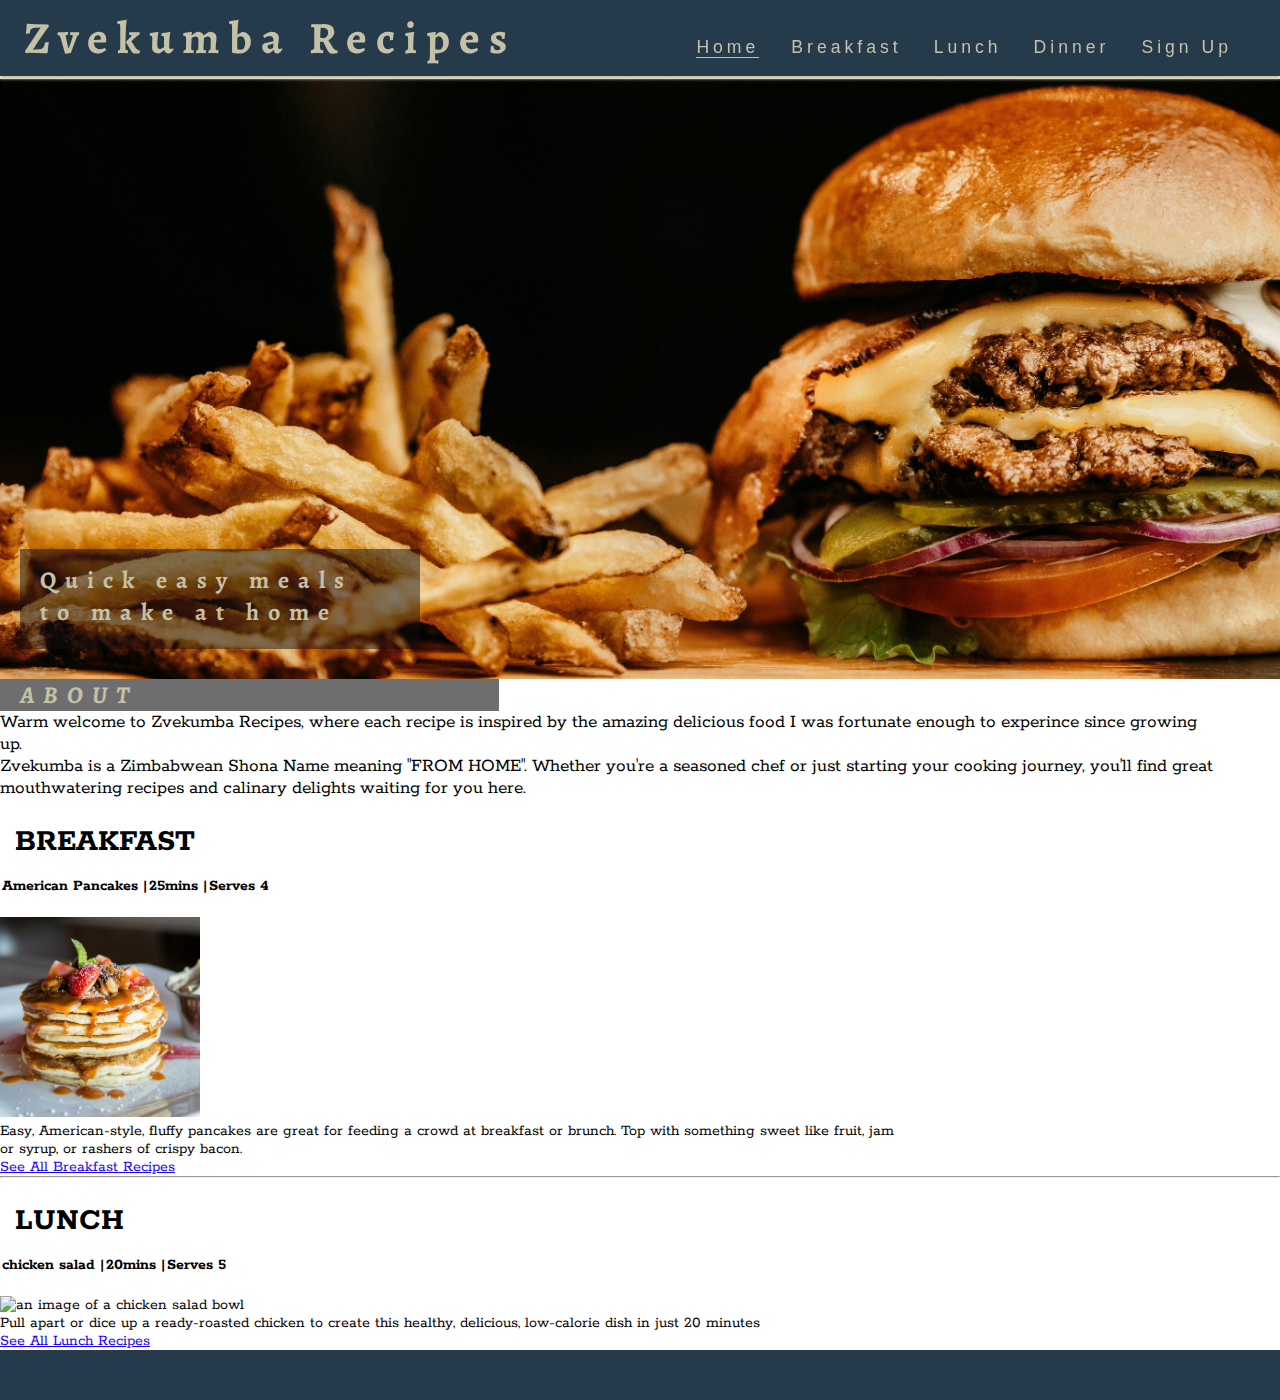
==== index.html @ 650af2f3 "change contact to signup" ====
<!DOCTYPE html>
<html lang="en">

<head>
    <meta charset="UTF-8">
    <meta name="viewport" content="width=device-width, initial-scale=1.0">
    <!--Title-->
    <title>Zvekumba Recipes</title>
    <!--favicon link-->
    <link rel="icon" type="image/png" sizes="16x16" href="assets/images/favicon.ico">
    <!--StyleSheet Link-->
    <link rel="stylesheet" href="assets/css/style.css">
    <!--Font awesome Link-->
    <link rel="stylesheet" href="https://cdnjs.cloudflare.com/ajax/libs/font-awesome/6.4.0/css/all/min.css"
        integrity="sha512-iecdLmaskI7CVkqkXNQ/ZH/XLIvWZOJyj7Yy7tcenmpD1ypASozpmT/E0iPtmFIB46ZmdtAc9eNBvH0H/ZpiBw=="
        crossorigin="anonymous" referrerpolicy="no-referrer" />

</head>

<body>
    <header>
        <a href="index.html">
            <h1 id="logo">Zvekumba Recipes</h1>
        </a>
        <!--nav Bars-->
        <input type="checkbox" id="nav-toggle" name="nav-toggle">
        <label for="nav-toggle" class="nav-toggle"><i class="fa-solid fa-bars"></i></label>

        <nav>
            <ul id="navbar">
                <li><a href="index.html" class="active">Home</a></li>
                <li><a href="breakfast.html">Breakfast</a></li>
                <li><a href="lunch.html">Lunch</a></li>
                <li><a href="dinner.html">Dinner</a></li>
                <li><a href="signup.html">Sign Up</a></li>


            </ul>
        </nav>
    </header>
    <main>
        <section id="hero">
            <div id="hero-text">
                <h2>Quick easy meals</h2>
                <h2>to make at home</h2>
            </div>
        </section>
        <section id="about">
            <h2>ABOUT</h2>
            <p>Warm welcome to Zvekumba Recipes, where each recipe is inspired by the amazing delicious food I was
                fortunate enough to experince since growing up.</p>
            <p>Zvekumba is a Zimbabwean Shona Name meaning "FROM HOME". Whether you're a seasoned chef or just starting
                your cooking journey, you'll find great mouthwatering recipes and calinary delights waiting for you
                here.</p>
        </section>
        <section class="breakfast">
            <h3>Breakfast</h3>
            <table class="pancakes">
                <th>American Pancakes |</th>
                <th>25mins |</th>
                <th>Serves 4</th>
            </table>
            <img src="assets/images/pexels-ash-122861-376464.jpg" alt="American pancakes" id="breakfast-img">
            <p>Easy, American-style, fluffy pancakes are great for feeding a crowd at breakfast or brunch. Top
                with something sweet like fruit, jam or syrup, or rashers of crispy bacon.</p>
            <a href="breakfast.html">See All Breakfast Recipes</a>
        </section>
        <hr>
        <section class="breakfast">
            <h3>Lunch</h3>
            <table class="pancakes">
                <th>chicken salad |</th>
                <th>20mins |</th>
                <th>Serves 5</th>
            </table>
            <img src="assets/images/pexels-roman-odintsov-5836997.jpg" alt="an image of a chicken salad bowl" id="lunch-img">
            <p>Pull apart or dice up a ready-roasted chicken to create this healthy, delicious, low-calorie dish in just 20 minutes</p>
            <a href="lunch.html">See All Lunch Recipes</a>
        </section>

    </main>
    <footer>
        <!--Font Awesome for social media links-->
        <ul id="social-media">
            <li>
                <a href="https://youtube.com/" target="_blank" rel="noopener"
                    aria-label="Go to our Youtube page (opens in a new tab)">
                    <i class="fa-brands fa-square-youtube"></i></a>
            </li>
            <li>
                <a href="https://www.facebook.com/" target="_blank" rel="noopener"
                    aria-label="Go to our Facebook page (opens in a new tab)">
                    <i class="fa-brands fa-square-facebook"></i></a>
            </li>
            <li>
                <a href="https://instagram.com/" target="_blank" rel="noopener"
                    aria-label="Go to our Instagram page (opens in a new tab)">
                    <i class="fa-brands fa-square-instagram"></i></a>
            </li>
            <li>
                <a href="https://twitter.com/" target="_blank" rel="noopener"
                    aria-label="Go to our Twitter page (opens in a new tab)">
                    <i class="fa-brands fa-square-x-twitter"></i></a>
            </li>
        </ul>
    </footer>

    <!-- kit for Font Awesome -->
    <script src="https://kit.fontawesome.com/3b20d96fa9.js" crossorigin="anonymous"></script>

</body>

</html>
---- assets/css/style.css ----
/*Font Styles*/

@import url('https://fonts.googleapis.com/css2?family=Alegreya:ital,wght@0,400..900;1,400..900&family=Rokkitt:ital,wght@0,100..900;1,100..900&display=swap');

/*Asterisk Wildcard Selector*/
* {
    padding: 0;
    margin: 0;
    box-sizing: border-box;
}

/* General body styles */

body {
    min-height: 100vh;
    display: flex;
    flex-direction: column;
    color: #000;
    font-family: 'Rokkitt', sans-serif;
}

h1,
h2 {
    font-family: 'Alegreya', sans-serif;
    color: #c5c1a7;
    letter-spacing: 9px;
}

ul {
    font-family: 'Overpass', sans-serif;
}

/*Header*/
header {
    background-color: #253a4a;
    padding: 0 1rem;
    position: fixed;
    z-index: 99;
    width: 100%;
    box-shadow: 0 3px 3px #c5c1a7;
    display: flex;
    justify-content: space-between;
    align-items: baseline;
    color: #c5c1a7;
}

header a {
    text-decoration: none;
    color: inherit;
}

#navbar {
    font-size: 110%;
    letter-spacing: 4px;
    list-style-type: none;
}

#navbar>li {
    margin-bottom: 1em;
}

.active {
    border-bottom: 1px solid #c5c1a7;
}

/* Dropdown toggle for the NavBar */
nav {
    position: absolute;
    background-color: #253a4a;
    width: 100%;
    left: 0;
    padding: 0 1rem;
    box-shadow: 0 2px 2px #c5c1a7;
    display: none;
    top: 100%;
}

/* Nav toggle */
#nav-toggle:checked~nav {
    display: block;
}

#nav-toggle {
    display: none;
}

.nav-toggle {
    font-size: 2rem;
}


/*Main*/
main {

    /* The main element will take any remaining space and push down the footer */
    flex: 1 0 auto;
    /*push the main content down*/
    margin-top: 40px;
}

/* Hero section */
#hero {
    height: 600px;
    width: 100%;
    background: url("../images/pexels-jonathanborba-2983101.jpg") no-repeat right center/cover;
    position: relative;
}

#hero-text {
    /* the last rgba value is to set the transparency */
    background-color: rgba(15, 13, 15, 0.5);
    font-size: 100%;
    bottom: 30px;
    width: 80%;
    min-height: 100px;
    padding-top: 15px;
    padding-left: 20px;
    position: absolute;
}

#hero-text>h2 {
    color: #c5c1a7;
}

/*About styles */
#about>h2 {
    background-color: rgba(15, 13, 15, 0.6);
    font-style: italic;
    padding-left: 20px;
    width: 39%;
}

#about>p {
    width: 75%;
    font-size: larger;
}

/*Breakfast styles*/
#breakfast-img {
    height: 200px;
    width: 200px;
    object-fit: cover;
    margin-top: 20px;
}

.breakfast>h3 {
    padding: 15px;
    font-size: 200%;
    text-transform: uppercase;
    margin-top: 10px;
}

.breakfast>a {
    padding-top: 10px;
    color: #1C00FF;
}

.breakfast>p {
    width: 70%;
}

/*lunch Styles*/
#lunch-img {
    height: 200px;
    width: 200px;
    object-fit: cover;
    margin-top: 20px;
}

/*Lunch Menu Recipes starts here*/

.menu-one img {
    height: 100px;
    width: 100px;
    margin-top: 40px;
}

/*Footer*/
#social-media {
    text-align: center;
    padding: 11px 0;
    display: flex;
    justify-content: space-evenly;
    list-style-type: none;
    background-color: #253a4a;
}

#social-media i {
    font-size: 150%;
    padding: 6%;
    color: #c5c1a7;

}

/* Media query: tablets and larger (768px and up) */
@media screen and (min-width: 768px) {

    /* Header */
    nav {
        display: block;
        position: relative;
        box-shadow: none;
        width: fit-content;
        padding-right: 2rem;
    }

    #navbar {
        display: flex;
    }

    #navbar>li {
        padding-left: 2rem;
    }

    .nav-toggle {
        /*to hide the toogle label*/
        display: none;
    }

    #logo {
        font-size: 280%;
        line-height: 75px;
        margin: 0 0.5rem;
    }

    /* Main content */
    main {
        /* Push main content down to accommodate larger header */
        margin-top: 79px;
    }

    /* Hero*/
    #hero-text {
        width: 400px;
        left: 20px;
    }

    /*About Styles*/
    #about>p {
        width: 95%;
        font-size: larger;
    }

    /*Breakfast Styles*/



    #breakfast>p {
        width: 80%;
        font-size: larger;
    }

    /*Lunch recipes General Styles Here(classes with same name)*/
    .ingredients {
        list-style-type: none;
        justify-content: ;
    }

    /*Lunch Menu Recipes starts here*/
    .menu-one img {
        height: 250px;
        width: 250px;
        object-fit: cover;
    }

    .menu-one h3{
        font-size: larger;
        padding-top: 30px;
        width: 25%;
    }

    
}

/*Media Query for large devices (laptops and desktops, 992px and up) */
@media screen and (min-width: 992px) {
    #navbar a:hover {
        border-bottom: 1px solid #c5c1a7;
    }

    /*Lunch recipes Starts Here*/
    .menu-one {
        display: flex;
    }
}
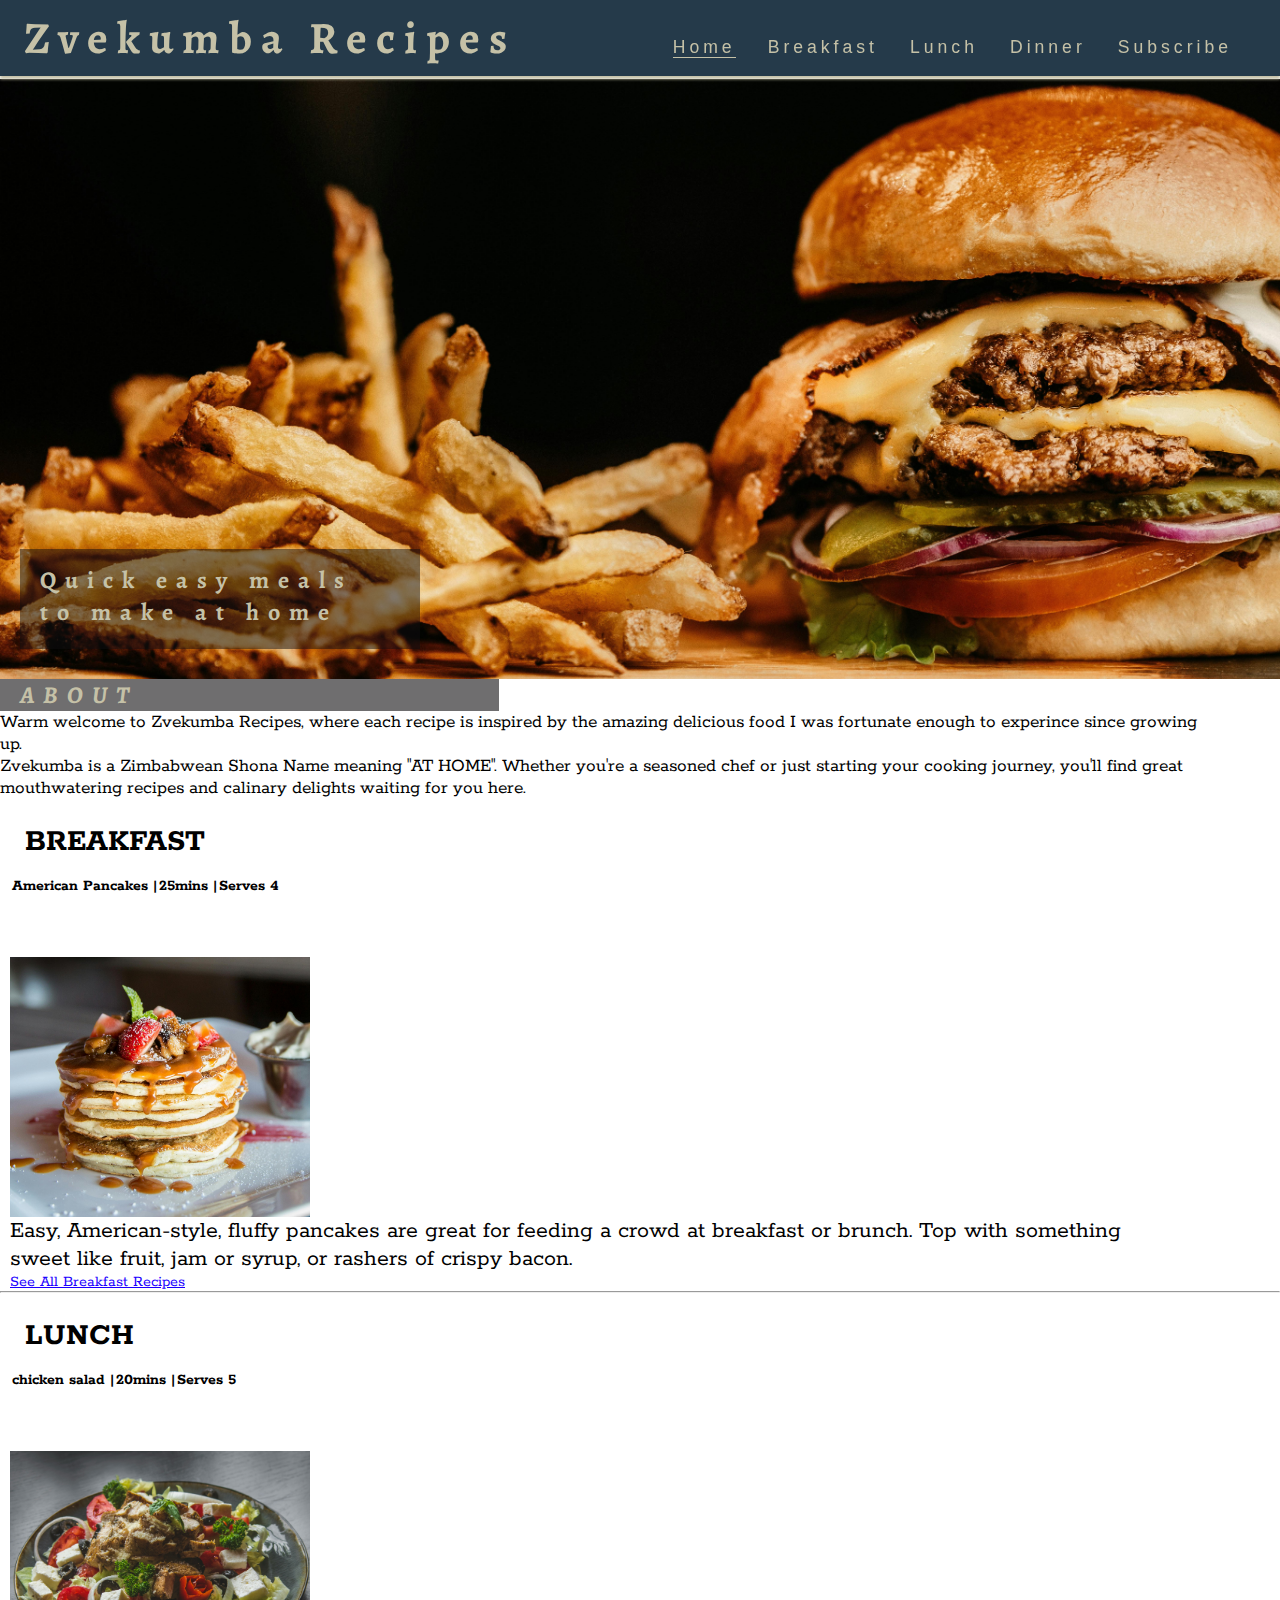
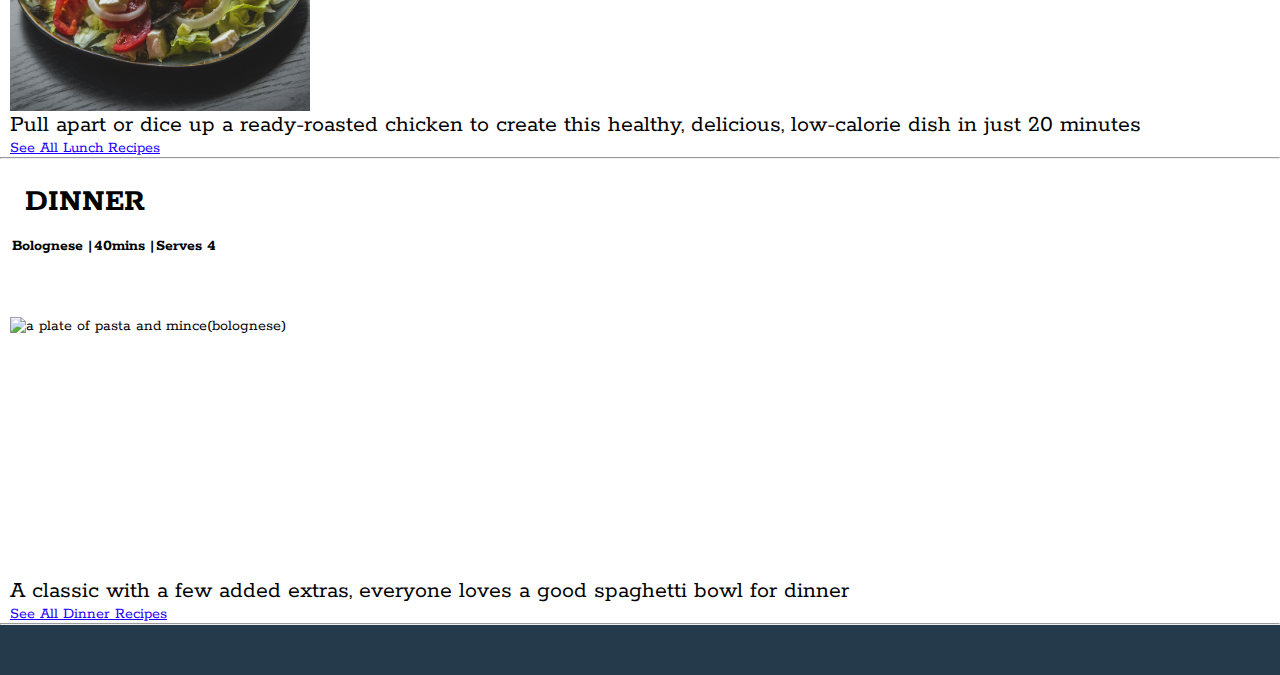
==== commit 145c6b87: "change the lunch chicken salad image" ====
--- a/index.html
+++ b/index.html
@@ -32,7 +32,7 @@
                 <li><a href="breakfast.html">Breakfast</a></li>
                 <li><a href="lunch.html">Lunch</a></li>
                 <li><a href="dinner.html">Dinner</a></li>
-                <li><a href="signup.html">Sign Up</a></li>
+                <li><a href="subscribe.html">Subscribe</a></li>
 
 
             </ul>
@@ -49,34 +49,50 @@
             <h2>ABOUT</h2>
             <p>Warm welcome to Zvekumba Recipes, where each recipe is inspired by the amazing delicious food I was
                 fortunate enough to experince since growing up.</p>
-            <p>Zvekumba is a Zimbabwean Shona Name meaning "FROM HOME". Whether you're a seasoned chef or just starting
+            <p>Zvekumba is a Zimbabwean Shona Name meaning "AT HOME". Whether you're a seasoned chef or just starting
                 your cooking journey, you'll find great mouthwatering recipes and calinary delights waiting for you
                 here.</p>
         </section>
-        <section class="breakfast">
+        <section class="menu">
             <h3>Breakfast</h3>
             <table class="pancakes">
                 <th>American Pancakes |</th>
                 <th>25mins |</th>
                 <th>Serves 4</th>
             </table>
-            <img src="assets/images/pexels-ash-122861-376464.jpg" alt="American pancakes" id="breakfast-img">
+            <img src="assets/images/pexels-ash-122861-376464.jpg" alt="American pancakes" class="menu-img">
             <p>Easy, American-style, fluffy pancakes are great for feeding a crowd at breakfast or brunch. Top
                 with something sweet like fruit, jam or syrup, or rashers of crispy bacon.</p>
             <a href="breakfast.html">See All Breakfast Recipes</a>
         </section>
         <hr>
-        <section class="breakfast">
+        <section class="menu">
             <h3>Lunch</h3>
             <table class="pancakes">
                 <th>chicken salad |</th>
                 <th>20mins |</th>
                 <th>Serves 5</th>
             </table>
-            <img src="assets/images/pexels-roman-odintsov-5836997.jpg" alt="an image of a chicken salad bowl" id="lunch-img">
-            <p>Pull apart or dice up a ready-roasted chicken to create this healthy, delicious, low-calorie dish in just 20 minutes</p>
+            <img src="assets/images/amin-ramezani-PipzrGSil-c-unsplash.jpg" alt="an image of a chicken salad bowl"
+                class="menu-img">
+            <p>Pull apart or dice up a ready-roasted chicken to create this healthy, delicious, low-calorie dish in just
+                20 minutes</p>
             <a href="lunch.html">See All Lunch Recipes</a>
         </section>
+        <hr>
+        <section class="menu">
+            <h3>Dinner</h3>
+            <table class="pancakes">
+                <th>Bolognese |</th>
+                <th>40mins |</th>
+                <th>Serves 4</th>
+            </table>
+            <img src="assets/images/emanuel-ekstrom-_CO7YZ501g4-unsplash.jpg" alt="a plate of pasta and mince(bolognese)"
+                class="menu-img">
+            <p>A classic with a few added extras, everyone loves a good spaghetti bowl for dinner</p>
+            <a href="breakfast.html">See All Dinner Recipes</a>
+        </section>
+        <hr>
 
     </main>
     <footer>
--- a/assets/css/style.css
+++ b/assets/css/style.css
@@ -135,27 +135,31 @@
     font-size: larger;
 }
 
-/*Breakfast styles*/
-#breakfast-img {
+/*Breakfast styles in index*/
+.menu {
+    padding-left: 10px;
+}
+
+.menu-img {
     height: 200px;
     width: 200px;
     object-fit: cover;
     margin-top: 20px;
 }
 
-.breakfast>h3 {
+.menu>h3 {
     padding: 15px;
     font-size: 200%;
     text-transform: uppercase;
     margin-top: 10px;
 }
 
-.breakfast>a {
+.menu>a {
     padding-top: 10px;
     color: #1C00FF;
 }
 
-.breakfast>p {
+.menu>p {
     width: 70%;
 }
 
@@ -168,12 +172,66 @@
 }
 
 /*Lunch Menu Recipes starts here*/
-
-.menu-one img {
-    height: 100px;
-    width: 100px;
-    margin-top: 40px;
-}
+.container {
+    overflow: hidden;
+    /* Clear floats */
+}
+
+img {
+    display: block;
+    /* Make the image a block element */
+    max-width: 60%;
+    /* Ensure image doesn't exceed container width */
+    height: auto;
+    /* Maintain aspect ratio */
+    padding-top: 40px;
+}
+
+.lists {
+    overflow: hidden;
+    /* Clear floats */
+    background-color: #c5c1a7;
+}
+
+.lists h2 {
+    color: #253a4a;
+}
+
+.list {
+    float: left;
+    /* Float lists to the left */
+    width: 50%;
+    /* Equal width for both lists */
+    box-sizing: border-box;
+    /* Include padding and border in the width */
+    padding-right: 35px;
+    padding-left: 5px;
+}
+
+.list summary {
+    color: #1C00FF;
+}
+
+/*Subscribe page styles*/
+.cropped-heading {
+    position: absolute;
+    padding-top: 60px;
+}
+
+#signup {
+    padding-top: 100px;
+    padding-bottom: 10px;
+}
+
+#photos img {
+    width: 100%;
+    line-height: 1em;
+}
+
+#photos {
+    line-height: 0;
+}
+
 
 /*Footer*/
 #social-media {
@@ -192,6 +250,14 @@
 
 }
 
+/* Media query: large or landscape phones (576px and up) */
+@media screen and (min-width: 576px) {
+    #photos {
+        column-count: 2;
+        column-gap: 0;
+    }
+}
+
 /* Media query: tablets and larger (768px and up) */
 @media screen and (min-width: 768px) {
 
@@ -245,31 +311,29 @@
 
 
 
-    #breakfast>p {
-        width: 80%;
-        font-size: larger;
+    .menu>p {
+        width: 90%;
+        font-size: x-large;
     }
 
     /*Lunch recipes General Styles Here(classes with same name)*/
-    .ingredients {
-        list-style-type: none;
-        justify-content: ;
-    }
-
-    /*Lunch Menu Recipes starts here*/
-    .menu-one img {
-        height: 250px;
-        width: 250px;
-        object-fit: cover;
-    }
-
-    .menu-one h3{
-        font-size: larger;
-        padding-top: 30px;
-        width: 25%;
-    }
-
-    
+    img {
+        display: block;
+        /* Make the image a block element */
+        max-width: 30%;
+        /* Ensure image doesn't exceed container width */
+        height: auto;
+        /* Maintain aspect ratio */
+        padding-top: 40px;
+    }
+
+
+
+    /* Subscribe */
+    #photos {
+        column-count: 2;
+    }
+
 }
 
 /*Media Query for large devices (laptops and desktops, 992px and up) */
@@ -278,8 +342,49 @@
         border-bottom: 1px solid #c5c1a7;
     }
 
+    /*recipe styles for index*/
+    .menu-img {
+        height: 300px;
+        width: 300px;
+        object-fit: cover;
+        margin-top: 20px;
+    }
+
     /*Lunch recipes Starts Here*/
     .menu-one {
         display: flex;
     }
+
+    /* Subscribe */
+    #photos {
+        column-count: 2;
+    }
+
+    /*Lunch File styles*/
+    .container {
+        display: flex;
+        align-items: center;
+        /* Align items vertically */
+    }
+
+    .lists {
+        display: flex;
+    }
+
+    .list {
+        margin-right: 20px;
+        /* Adjust margin as needed */
+    }
+
+    img {
+        max-width: 25%;
+        /* Ensure image doesn't exceed container width */
+        height: auto;
+        /* Maintain aspect ratio */
+    }
+
+    .list li {
+        font-family: Rokkitt;
+        font-size: x-large;
+    }
 }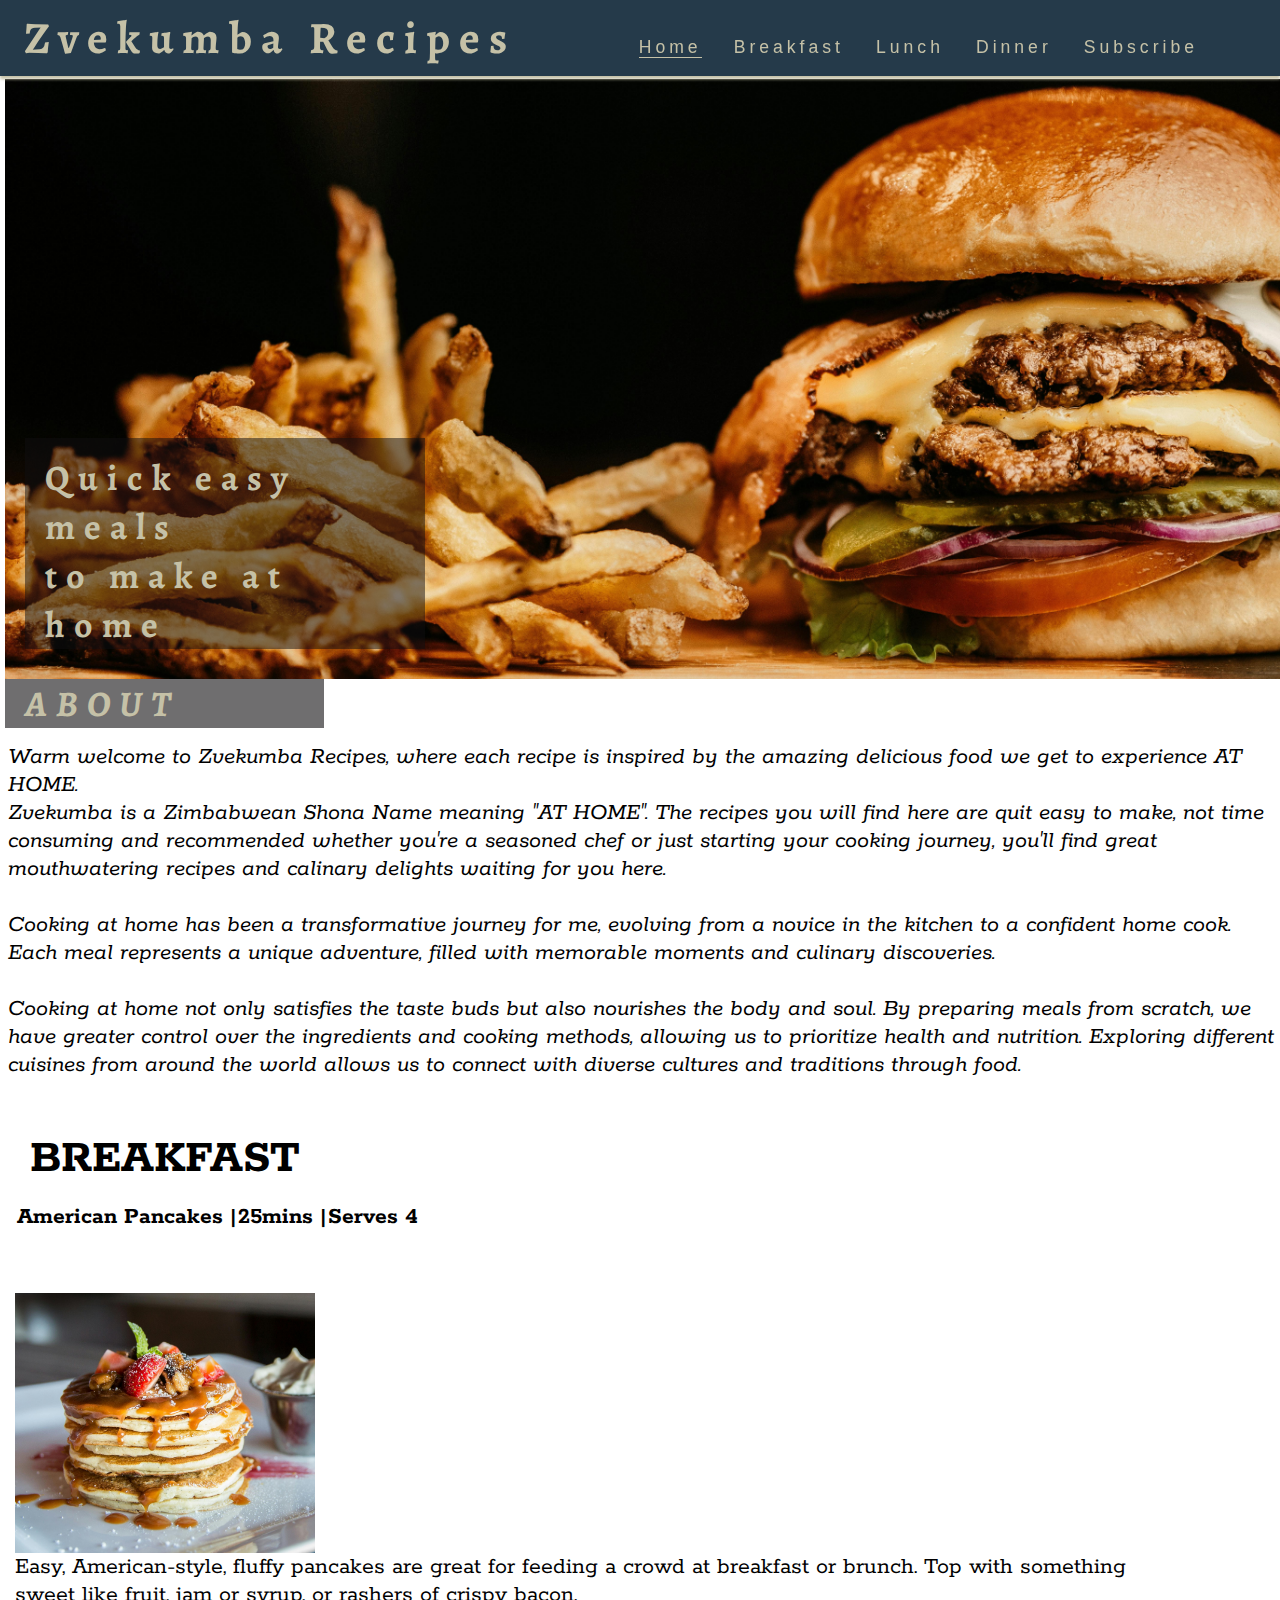
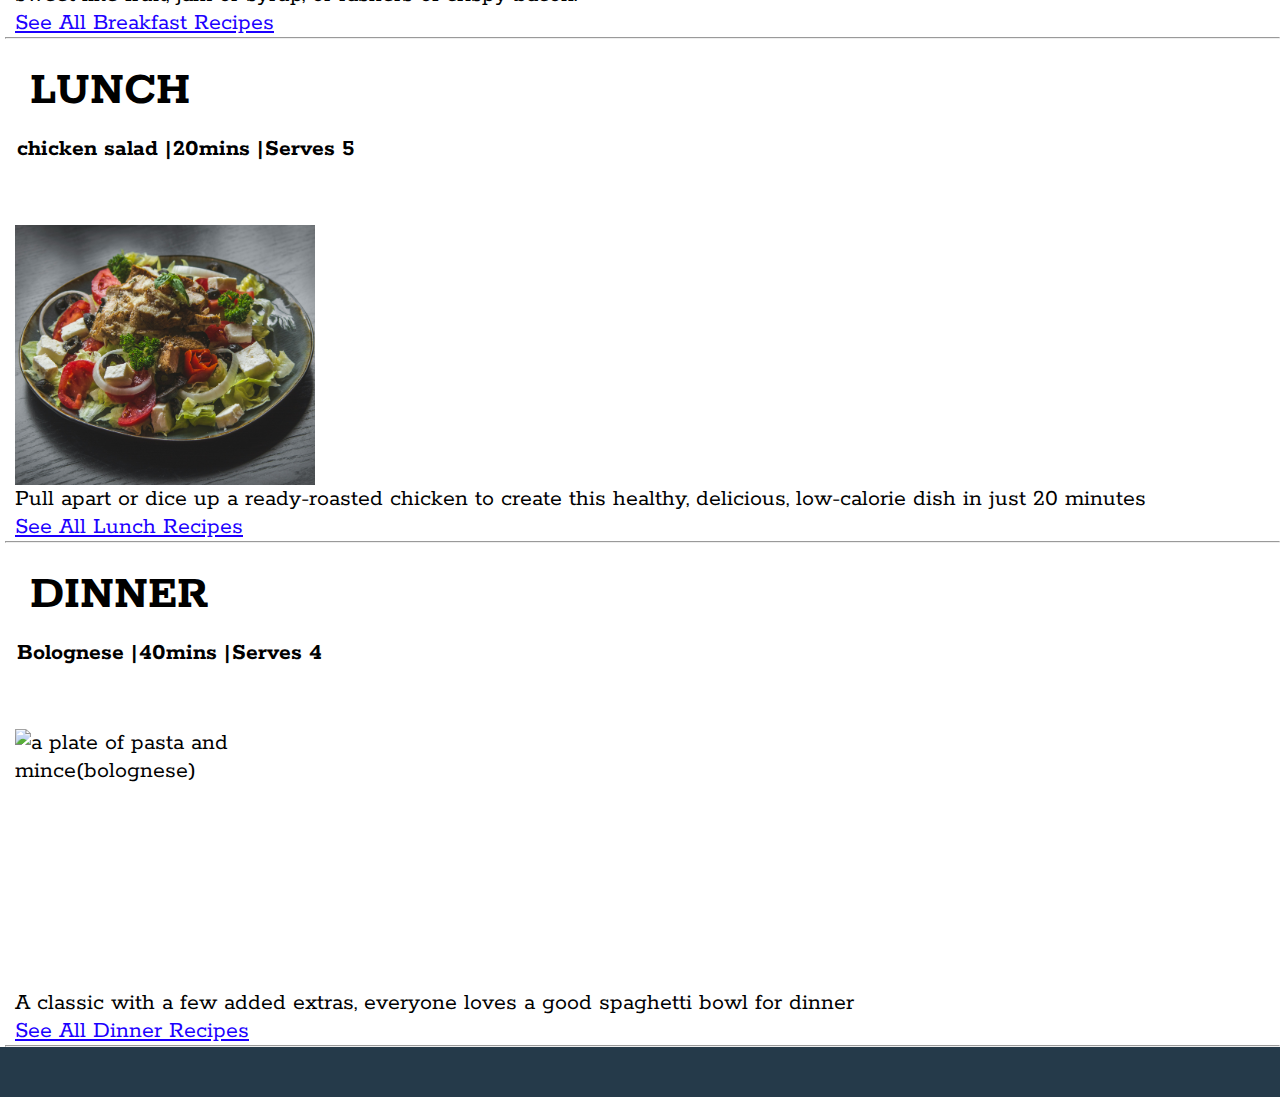
==== commit f072be4a: "add styles in media queries for about context, and change the content in about, add italic font for " ====
--- a/index.html
+++ b/index.html
@@ -47,11 +47,29 @@
         </section>
         <section id="about">
             <h2>ABOUT</h2>
-            <p>Warm welcome to Zvekumba Recipes, where each recipe is inspired by the amazing delicious food I was
-                fortunate enough to experince since growing up.</p>
-            <p>Zvekumba is a Zimbabwean Shona Name meaning "AT HOME". Whether you're a seasoned chef or just starting
-                your cooking journey, you'll find great mouthwatering recipes and calinary delights waiting for you
-                here.</p>
+            <div id="intro">
+                <p>Warm welcome to Zvekumba Recipes, where each recipe is inspired by the amazing delicious food we get
+                    to
+                    experience AT HOME.</p>
+                <p>Zvekumba is a Zimbabwean Shona Name meaning "AT HOME". The recipes you will find here are quit easy
+                    to
+                    make, not time consuming and recommended whether you're a seasoned chef or just starting
+                    your cooking journey, you'll find great mouthwatering recipes and calinary delights waiting for you
+                    here.</p>
+                <br>
+                <p>Cooking at home has been a transformative journey for me, evolving from a novice in the kitchen to a
+                    confident home cook. Each meal represents a unique adventure, filled with memorable moments and
+                    culinary
+                    discoveries.</p>
+                <br>
+                <p>Cooking at home not only satisfies the taste buds but also nourishes the body and soul. By preparing
+                    meals from scratch, we have greater control over the ingredients and cooking methods, allowing us to
+                    prioritize health and nutrition.
+                    Exploring different cuisines from around the world allows us to connect with diverse cultures and
+                    traditions through food. </p>
+                    <br>
+                    <h3></h3>
+            </div>
         </section>
         <section class="menu">
             <h3>Breakfast</h3>
@@ -87,8 +105,8 @@
                 <th>40mins |</th>
                 <th>Serves 4</th>
             </table>
-            <img src="assets/images/emanuel-ekstrom-_CO7YZ501g4-unsplash.jpg" alt="a plate of pasta and mince(bolognese)"
-                class="menu-img">
+            <img src="assets/images/emanuel-ekstrom-_CO7YZ501g4-unsplash.jpg"
+                alt="a plate of pasta and mince(bolognese)" class="menu-img">
             <p>A classic with a few added extras, everyone loves a good spaghetti bowl for dinner</p>
             <a href="breakfast.html">See All Dinner Recipes</a>
         </section>
--- a/assets/css/style.css
+++ b/assets/css/style.css
@@ -127,12 +127,19 @@
     background-color: rgba(15, 13, 15, 0.6);
     font-style: italic;
     padding-left: 20px;
-    width: 39%;
+    width: 60%;
 }
 
 #about>p {
     width: 75%;
     font-size: larger;
+}
+
+#intro {
+    font-style: italic;
+    padding-top: 15px;
+    padding-left: 3px;
+    padding-right: 3px;
 }
 
 /*Breakfast styles in index*/
@@ -171,10 +178,22 @@
     margin-top: 20px;
 }
 
-/*Lunch Menu Recipes starts here*/
+/*Styles For All Recipe pages breakfast, lunch, dinner*/
+ul {
+    list-style-type: none;
+}
+
+#recipes h1 {
+    padding-top: 15px;
+    color: #253a4a;
+    margin: 0 auto;
+    width: fit-content;
+}
+
 .container {
     overflow: hidden;
     /* Clear floats */
+
 }
 
 img {
@@ -191,10 +210,15 @@
     overflow: hidden;
     /* Clear floats */
     background-color: #c5c1a7;
-}
-
-.lists h2 {
+    display: flex;
+}
+
+.lists h3 {
     color: #253a4a;
+    margin-left: 0;
+    /* Reset margin */
+    margin-right: 10px;
+    text-decoration: underline;
 }
 
 .list {
@@ -218,6 +242,11 @@
     padding-top: 60px;
 }
 
+#subscribe-form {
+    padding-top: 10px;
+    padding-bottom: 10px;
+}
+
 #signup {
     padding-top: 100px;
     padding-bottom: 10px;
@@ -228,10 +257,10 @@
     line-height: 1em;
 }
 
-#photos {
-    line-height: 0;
-}
-
+/*Confirmation styles*/
+#subscribed {
+    padding-top: 60px;
+}
 
 /*Footer*/
 #social-media {
@@ -250,18 +279,25 @@
 
 }
 
+
+
 /* Media query: large or landscape phones (576px and up) */
 @media screen and (min-width: 576px) {
     #photos {
         column-count: 2;
         column-gap: 0;
     }
+
 }
 
 /* Media query: tablets and larger (768px and up) */
 @media screen and (min-width: 768px) {
 
     /* Header */
+    header {
+        padding-right: 50px;
+    }
+
     nav {
         display: block;
         position: relative;
@@ -305,6 +341,10 @@
     #about>p {
         width: 95%;
         font-size: larger;
+    }
+
+    #about>h2 {
+        width: 25%;
     }
 
     /*Breakfast Styles*/
@@ -327,13 +367,48 @@
         padding-top: 40px;
     }
 
-
-
-    /* Subscribe */
+    /*Recipes styles */
+    .lists {
+        font-size: x-large;
+    }
+
+    /*Subscribe styles*/
+    main {
+        padding-left: 5px;
+        font-size: x-large;
+    }
+
     #photos {
         column-count: 2;
     }
 
+    .cropped-heading {
+        position: absolute;
+        padding-top: 90px;
+    }
+
+    #subscribe-form {
+        padding-top: 50px;
+        padding-bottom: 50px;
+    }
+
+    #signup {
+        padding-top: 80px;
+        padding-bottom: 10px;
+    }
+
+    /* Adjust the margin-bottom of text-input class */
+    .text-input {
+        margin-bottom: 10px;
+        margin-top: 10px;
+        /* Add space below each input */
+    }
+
+    /* Adjust the margin-bottom of checkbox divs */
+    .checkbox div {
+        margin-bottom: 5px;
+        /* Add space below each checkbox */
+    }
 }
 
 /*Media Query for large devices (laptops and desktops, 992px and up) */
@@ -358,9 +433,21 @@
     /* Subscribe */
     #photos {
         column-count: 2;
+
     }
 
     /*Lunch File styles*/
+    #recipes h1 {
+        color: #253a4a;
+        font-weight: 300px;
+        margin: 0 auto;
+        width: fit-content;
+    }
+
+    .lists h3 {
+        text-decoration: underline;
+    }
+
     .container {
         display: flex;
         align-items: center;
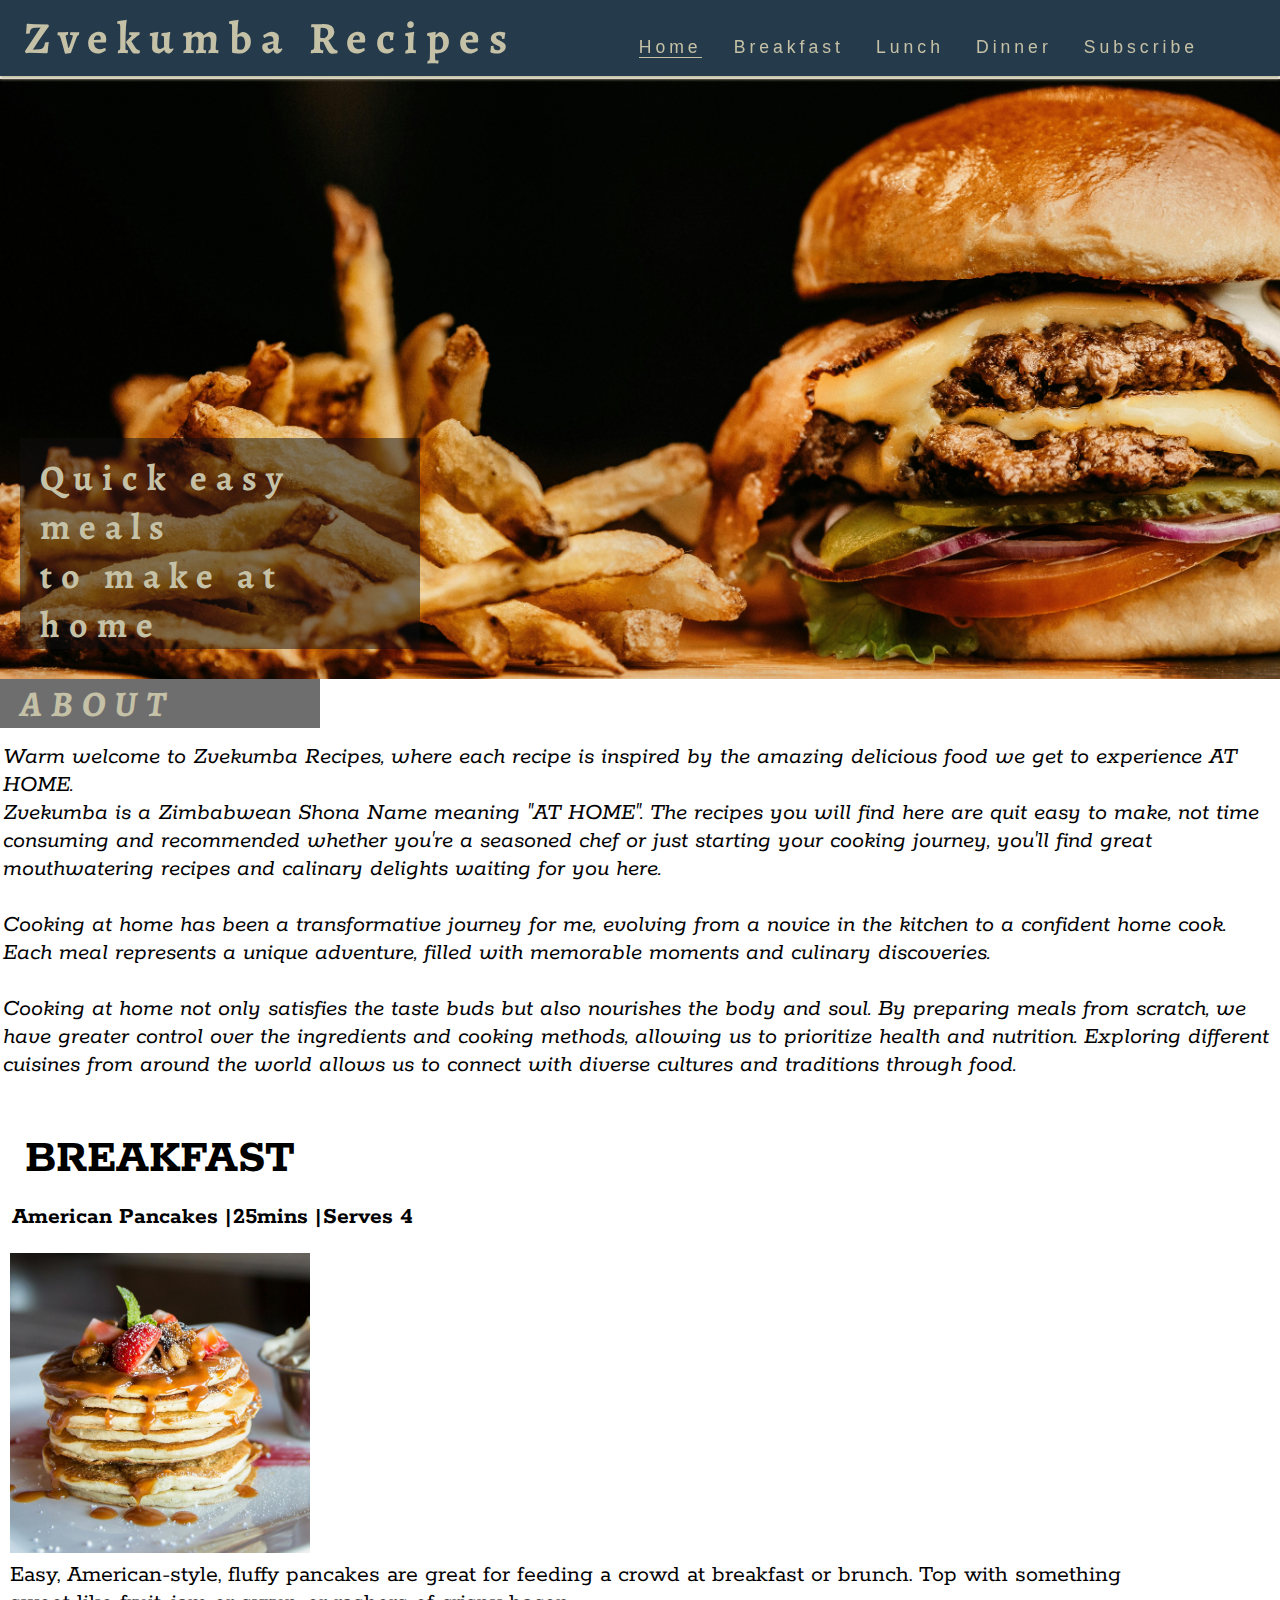
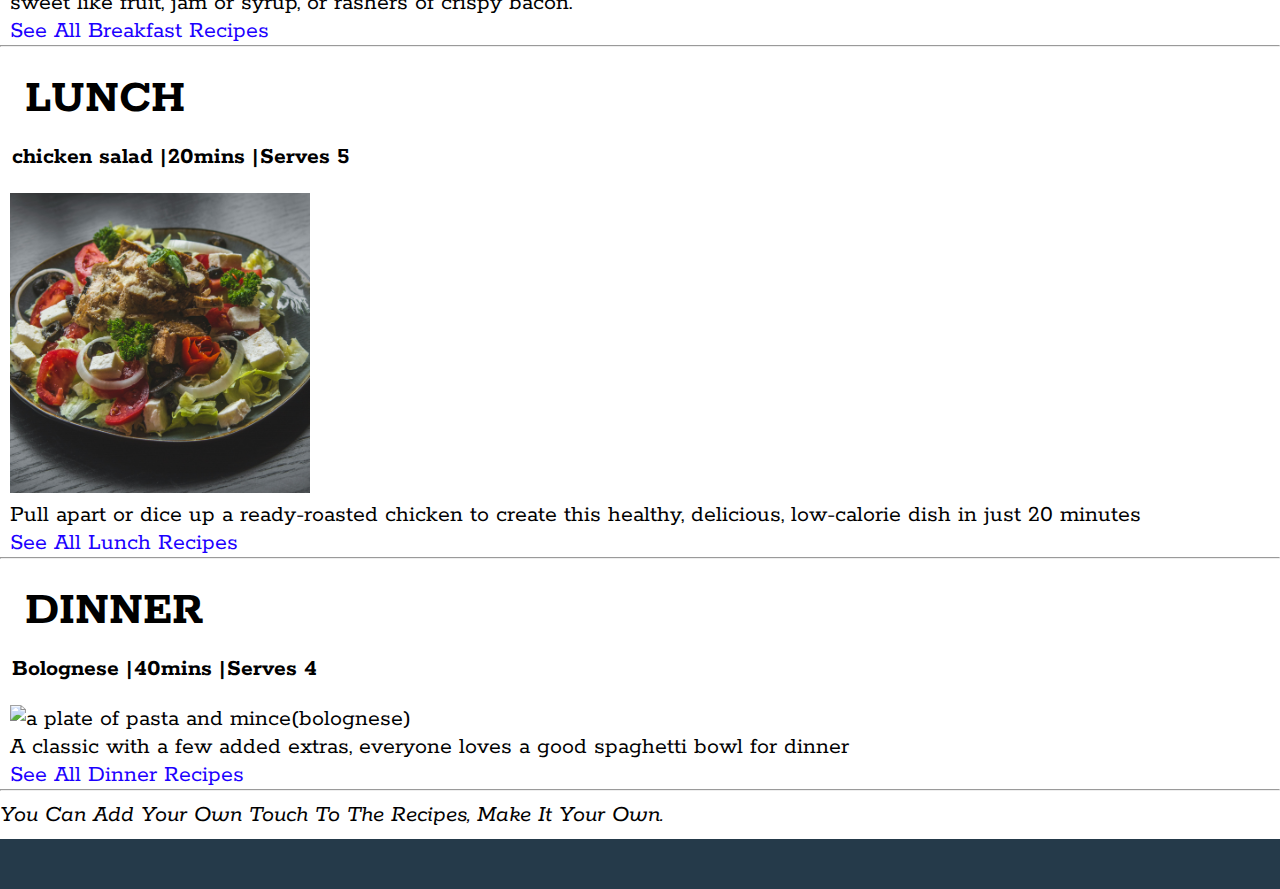
==== commit 7bc18bdb: "add closing div and font styles to the text" ====
--- a/index.html
+++ b/index.html
@@ -11,9 +11,9 @@
     <!--StyleSheet Link-->
     <link rel="stylesheet" href="assets/css/style.css">
     <!--Font awesome Link-->
-    <link rel="stylesheet" href="https://cdnjs.cloudflare.com/ajax/libs/font-awesome/6.4.0/css/all/min.css"
-        integrity="sha512-iecdLmaskI7CVkqkXNQ/ZH/XLIvWZOJyj7Yy7tcenmpD1ypASozpmT/E0iPtmFIB46ZmdtAc9eNBvH0H/ZpiBw=="
-        crossorigin="anonymous" referrerpolicy="no-referrer" />
+    <link rel="stylesheet" href="https://cdnjs.cloudflare.com/ajax/libs/font-awesome/6.4.0/css/all.min.css"
+        integrity="sha512-iecdLmaskl7CVkqkXNQ/ZH/XLlvWZOJyj7Yy7tcenmpD1ypASozpmT/E0iPtmFIB46ZmdtAc9eNBvH0H/ZpiBw=="
+        crossorigin="anonymous" referrerpolicy="no-referrer">
 
 </head>
 
@@ -67,16 +67,17 @@
                     prioritize health and nutrition.
                     Exploring different cuisines from around the world allows us to connect with diverse cultures and
                     traditions through food. </p>
-                    <br>
-                    <h3></h3>
+                <br>
             </div>
         </section>
         <section class="menu">
             <h3>Breakfast</h3>
             <table class="pancakes">
-                <th>American Pancakes |</th>
-                <th>25mins |</th>
-                <th>Serves 4</th>
+                <tr>
+                    <th>American Pancakes |</th>
+                    <th>25mins |</th>
+                    <th>Serves 4</th>
+                </tr>
             </table>
             <img src="assets/images/pexels-ash-122861-376464.jpg" alt="American pancakes" class="menu-img">
             <p>Easy, American-style, fluffy pancakes are great for feeding a crowd at breakfast or brunch. Top
@@ -87,9 +88,11 @@
         <section class="menu">
             <h3>Lunch</h3>
             <table class="pancakes">
-                <th>chicken salad |</th>
-                <th>20mins |</th>
-                <th>Serves 5</th>
+                <tr>
+                    <th>chicken salad |</th>
+                    <th>20mins |</th>
+                    <th>Serves 5</th>
+                </tr>
             </table>
             <img src="assets/images/amin-ramezani-PipzrGSil-c-unsplash.jpg" alt="an image of a chicken salad bowl"
                 class="menu-img">
@@ -101,9 +104,11 @@
         <section class="menu">
             <h3>Dinner</h3>
             <table class="pancakes">
-                <th>Bolognese |</th>
-                <th>40mins |</th>
-                <th>Serves 4</th>
+                <tr>
+                    <th>Bolognese |</th>
+                    <th>40mins |</th>
+                    <th>Serves 4</th>
+                </tr>
             </table>
             <img src="assets/images/emanuel-ekstrom-_CO7YZ501g4-unsplash.jpg"
                 alt="a plate of pasta and mince(bolognese)" class="menu-img">
@@ -111,6 +116,9 @@
             <a href="breakfast.html">See All Dinner Recipes</a>
         </section>
         <hr>
+        <div id="closing">
+            <p>You Can Add Your Own Touch To The Recipes, Make It Your Own.</p>
+        </div>
 
     </main>
     <footer>
--- a/assets/css/style.css
+++ b/assets/css/style.css
@@ -7,6 +7,10 @@
     padding: 0;
     margin: 0;
     box-sizing: border-box;
+}
+
+a {
+    text-decoration: none;
 }
 
 /* General body styles */
@@ -191,24 +195,19 @@
 }
 
 .container {
-    overflow: hidden;
-    /* Clear floats */
-
-}
-
-img {
-    display: block;
-    /* Make the image a block element */
-    max-width: 60%;
-    /* Ensure image doesn't exceed container width */
-    height: auto;
-    /* Maintain aspect ratio */
-    padding-top: 40px;
+    margin: 1em auto;
+    display: flex;
+    flex-direction: column;
+    align-items: stretch;
+    background-color: #c5c1a7;
+}
+
+.container img {
+    width: 100%;
+    object-fit: cover;
 }
 
 .lists {
-    overflow: hidden;
-    /* Clear floats */
     background-color: #c5c1a7;
     display: flex;
 }
@@ -234,6 +233,8 @@
 
 .list summary {
     color: #1C00FF;
+    text-transform: lowercase;
+    font-size: medium;
 }
 
 /*Subscribe page styles*/
@@ -252,9 +253,17 @@
     padding-bottom: 10px;
 }
 
+#photos {
+    width: 100%;
+    margin: 0 auto;
+}
+
 #photos img {
-    width: 100%;
-    line-height: 1em;
+    width: 300px;
+    height: 300px;
+    object-fit: cover;
+    padding: 0;
+    margin: 0;
 }
 
 /*Confirmation styles*/
@@ -282,13 +291,7 @@
 
 
 /* Media query: large or landscape phones (576px and up) */
-@media screen and (min-width: 576px) {
-    #photos {
-        column-count: 2;
-        column-gap: 0;
-    }
-
-}
+@media screen and (min-width: 576px) {}
 
 /* Media query: tablets and larger (768px and up) */
 @media screen and (min-width: 768px) {
@@ -347,26 +350,11 @@
         width: 25%;
     }
 
-    /*Breakfast Styles*/
-
-
-
     .menu>p {
         width: 90%;
         font-size: x-large;
     }
 
-    /*Lunch recipes General Styles Here(classes with same name)*/
-    img {
-        display: block;
-        /* Make the image a block element */
-        max-width: 30%;
-        /* Ensure image doesn't exceed container width */
-        height: auto;
-        /* Maintain aspect ratio */
-        padding-top: 40px;
-    }
-
     /*Recipes styles */
     .lists {
         font-size: x-large;
@@ -374,12 +362,7 @@
 
     /*Subscribe styles*/
     main {
-        padding-left: 5px;
         font-size: x-large;
-    }
-
-    #photos {
-        column-count: 2;
     }
 
     .cropped-heading {
@@ -430,16 +413,9 @@
         display: flex;
     }
 
-    /* Subscribe */
-    #photos {
-        column-count: 2;
-
-    }
-
     /*Lunch File styles*/
     #recipes h1 {
         color: #253a4a;
-        font-weight: 300px;
         margin: 0 auto;
         width: fit-content;
     }
@@ -449,9 +425,13 @@
     }
 
     .container {
-        display: flex;
-        align-items: center;
-        /* Align items vertically */
+        flex-direction: row;
+    }
+
+    .container img {
+        width: 25%;
+        min-width: 25%;
+        height:100%;
     }
 
     .lists {
@@ -463,15 +443,15 @@
         /* Adjust margin as needed */
     }
 
-    img {
-        max-width: 25%;
-        /* Ensure image doesn't exceed container width */
-        height: auto;
-        /* Maintain aspect ratio */
-    }
-
     .list li {
         font-family: Rokkitt;
         font-size: x-large;
     }
+
+    #closing p {
+        padding-top: 10px;
+        padding-bottom: 10px;
+        font-size: x-large;
+        font-style: italic;
+    }
 }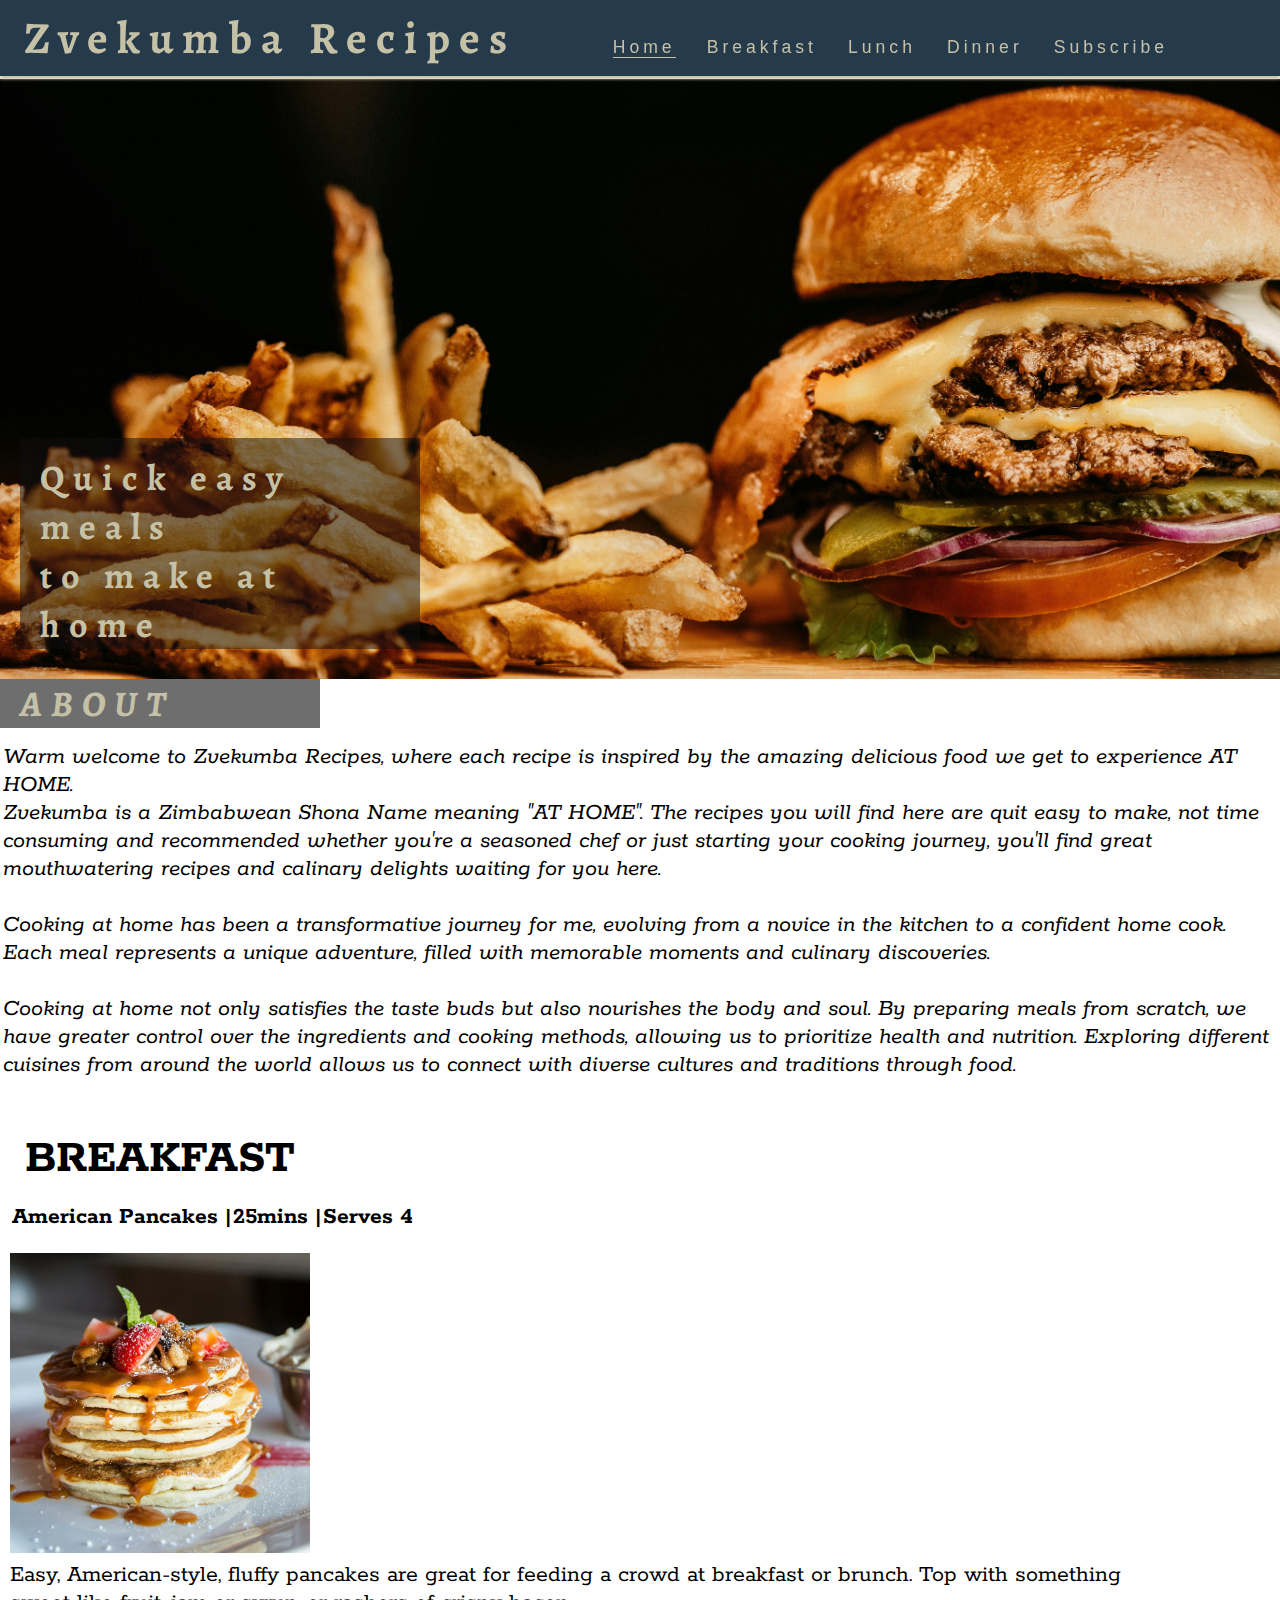
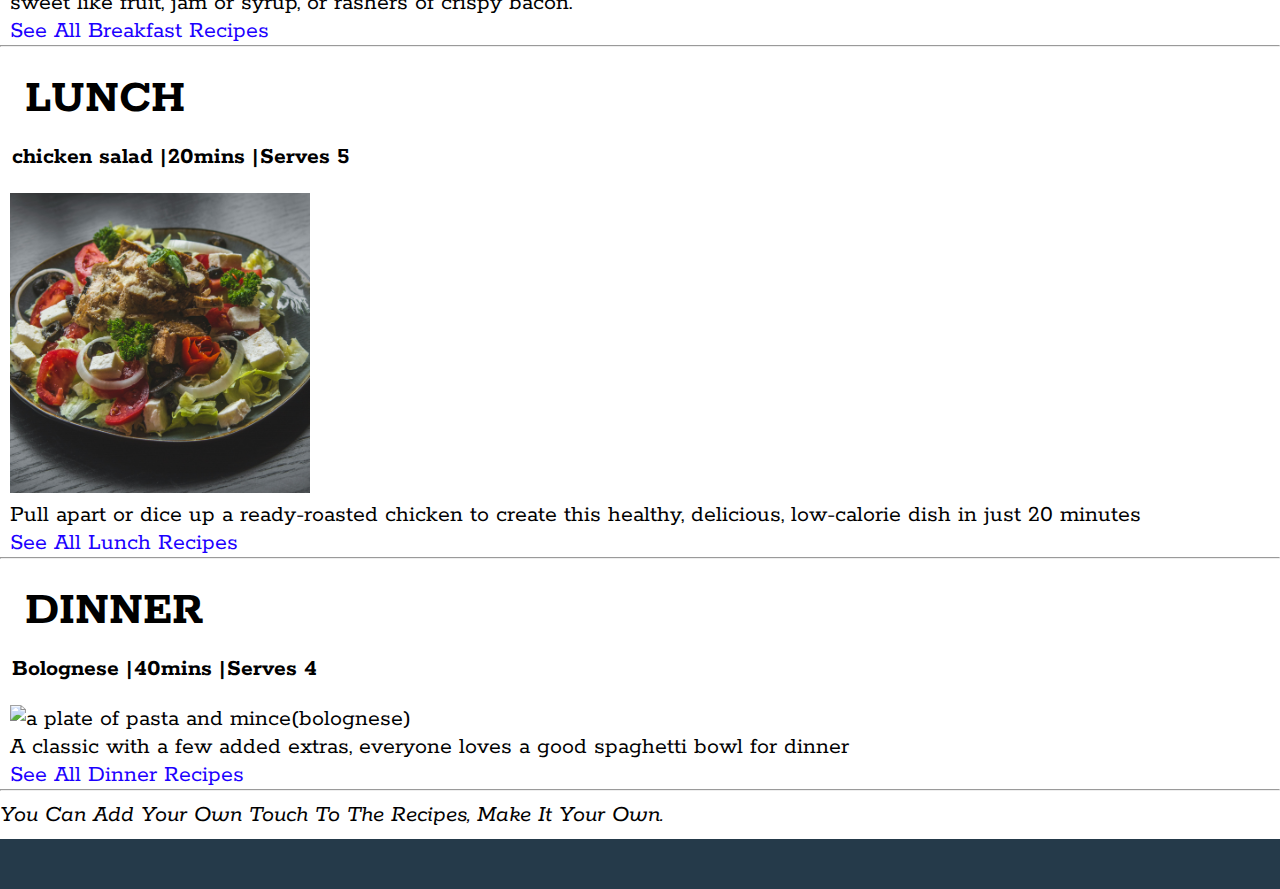
==== commit a6e44d2b: "add meta description and keywords" ====
--- a/index.html
+++ b/index.html
@@ -4,6 +4,11 @@
 <head>
     <meta charset="UTF-8">
     <meta name="viewport" content="width=device-width, initial-scale=1.0">
+    <meta name="description"
+        content="Discover delicious recipes from Zvekumba, ranging from breakfast to dinner. Join our community to receive cooking tips, new recipes, and special offers.">
+    <meta name="keywords"
+        content="Zvekumba, recipes, cooking, food, breakfast, lunch, dinner, community, cooking tips, special offers">
+
     <!--Title-->
     <title>Zvekumba Recipes</title>
     <!--favicon link-->
--- a/assets/css/style.css
+++ b/assets/css/style.css
@@ -183,12 +183,12 @@
 }
 
 /*Styles For All Recipe pages breakfast, lunch, dinner*/
-ul {
+ul, ol {
     list-style-type: none;
 }
 
-#recipes h1 {
-    padding-top: 15px;
+#recipes h2 {
+    padding-top: 65px;
     color: #253a4a;
     margin: 0 auto;
     width: fit-content;
@@ -244,13 +244,19 @@
 }
 
 #subscribe-form {
-    padding-top: 10px;
+    padding-top: 30px;
     padding-bottom: 10px;
 }
 
 #signup {
     padding-top: 100px;
     padding-bottom: 10px;
+}
+
+#signup h3 {
+    position: absolute;
+    padding-top: 0px;
+    margin-bottom: 20px;
 }
 
 #photos {
@@ -270,6 +276,14 @@
 #subscribed {
     padding-top: 60px;
 }
+
+#closing p {
+    padding-top: 10px;
+    padding-bottom: 10px;
+    font-size: large;
+    font-style: italic;
+}
+
 
 /*Footer*/
 #social-media {
@@ -314,7 +328,8 @@
     }
 
     #navbar>li {
-        padding-left: 2rem;
+        padding-left: 1px;
+        margin-right: 4px;
     }
 
     .nav-toggle {
@@ -356,6 +371,14 @@
     }
 
     /*Recipes styles */
+    #recipes h1 {
+        padding-top: 70px;
+    }
+
+    .list summary {
+        font-size: 22px;
+    }
+
     .lists {
         font-size: x-large;
     }
@@ -365,13 +388,14 @@
         font-size: x-large;
     }
 
-    .cropped-heading {
+    #signup h3 {
         position: absolute;
-        padding-top: 90px;
+        padding-top: 20px;
+        margin-bottom: 20px;
     }
 
     #subscribe-form {
-        padding-top: 50px;
+        padding-top: 80px;
         padding-bottom: 50px;
     }
 
@@ -398,6 +422,11 @@
 @media screen and (min-width: 992px) {
     #navbar a:hover {
         border-bottom: 1px solid #c5c1a7;
+    }
+
+    #navbar>li {
+        padding-left: 1px;
+        margin-right: 30px;
     }
 
     /*recipe styles for index*/
@@ -431,7 +460,7 @@
     .container img {
         width: 25%;
         min-width: 25%;
-        height:100%;
+        height: 100%;
     }
 
     .lists {
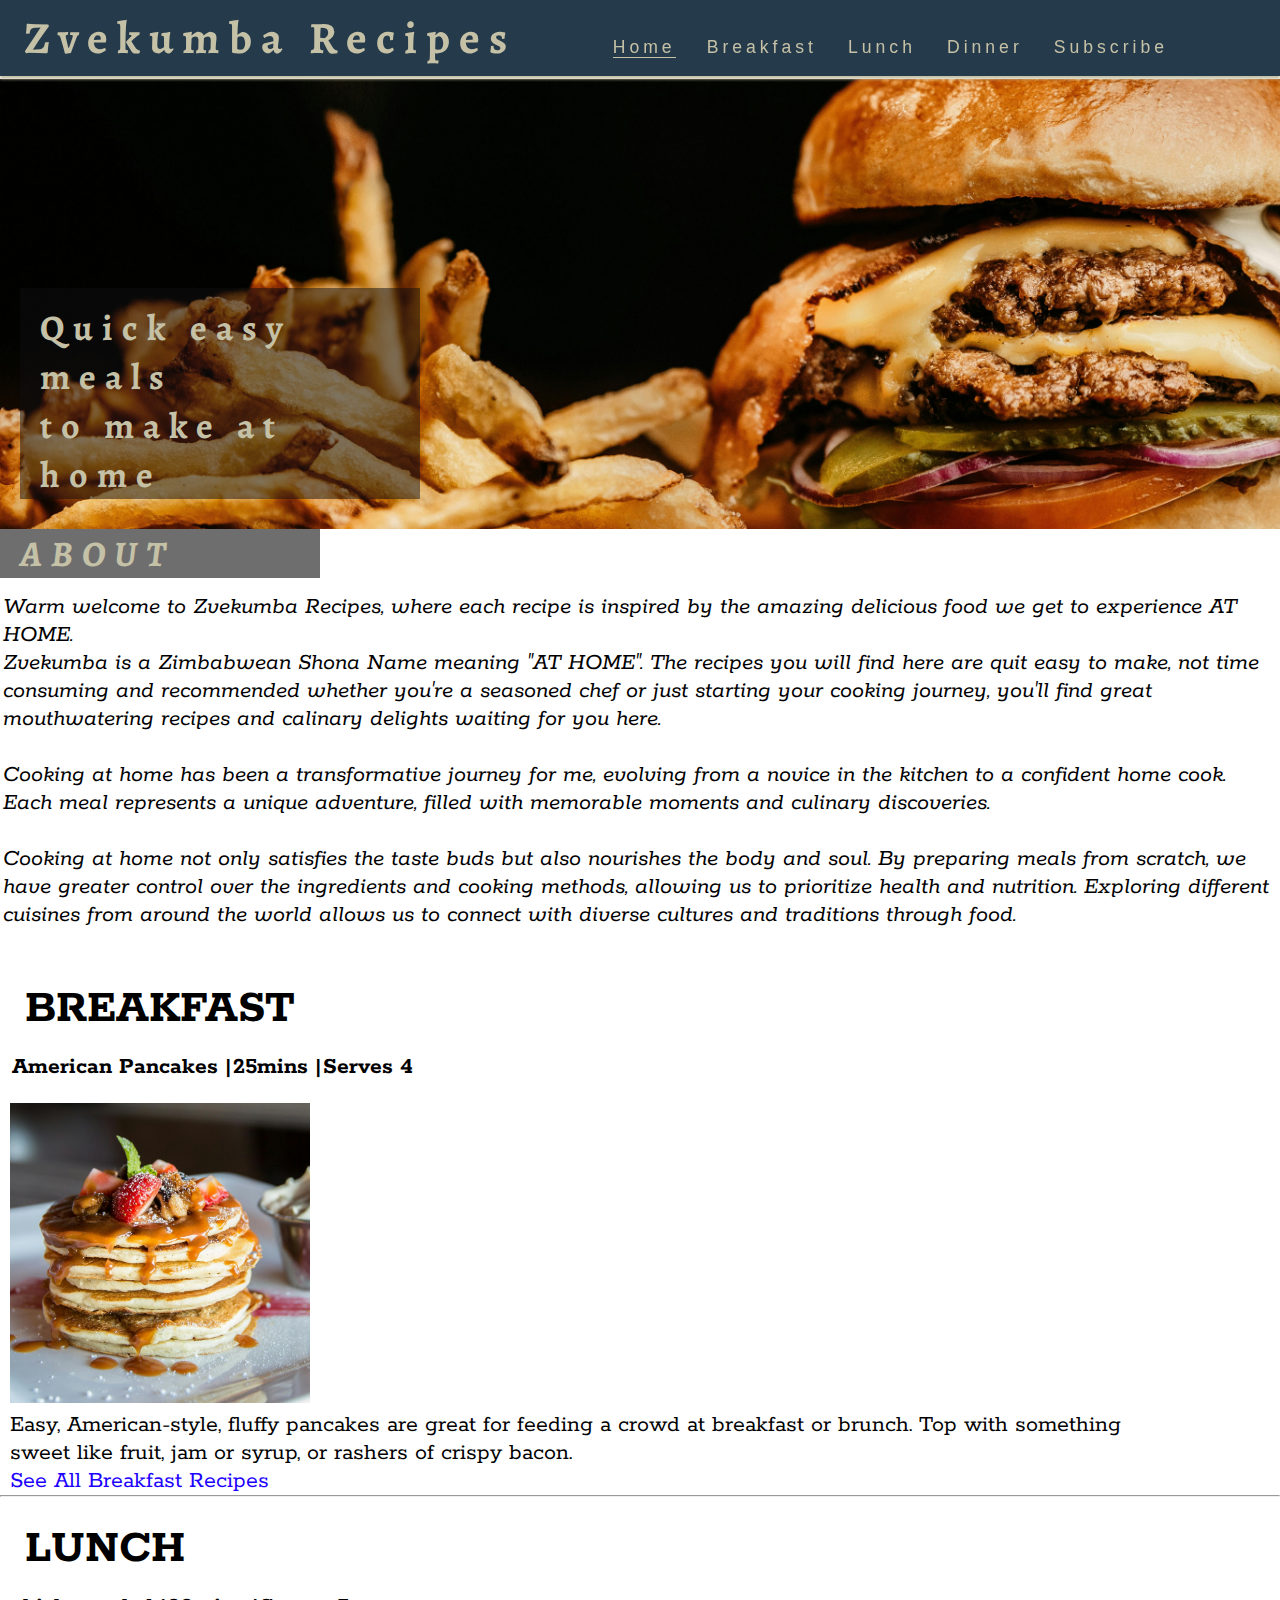
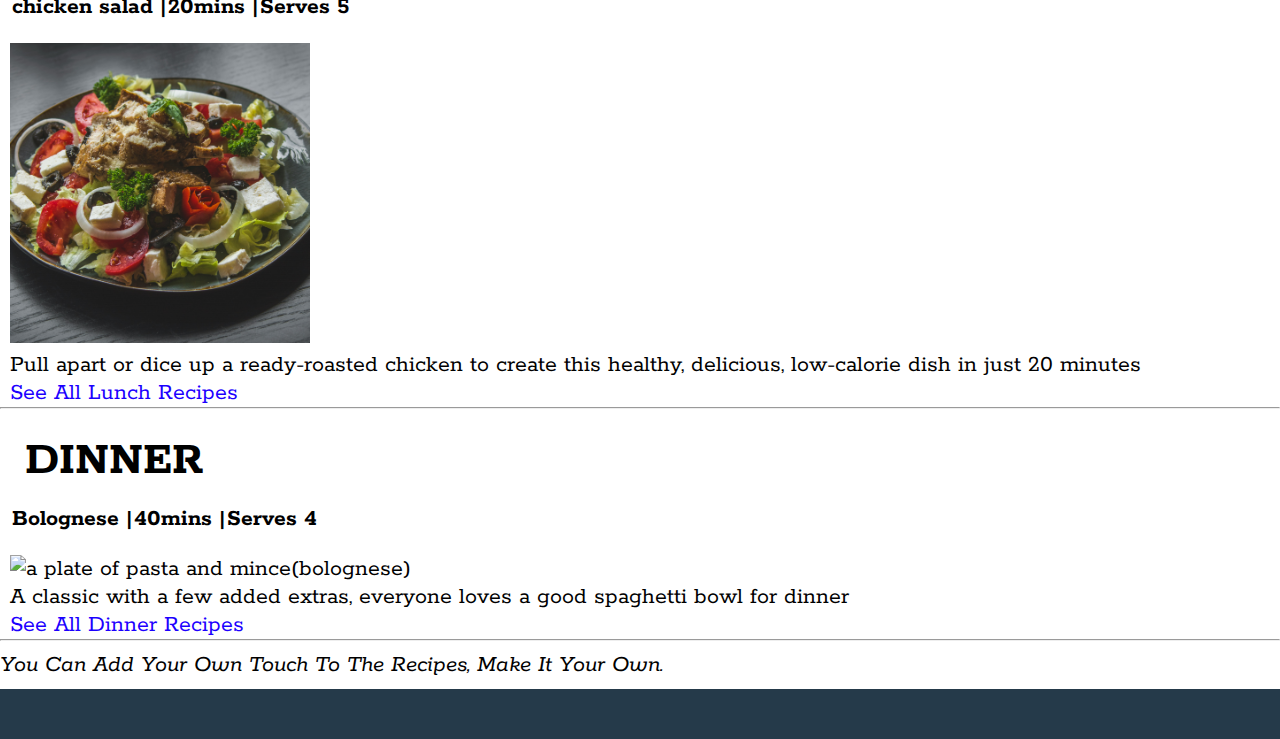
==== commit f4c01291: "change images" ====
--- a/index.html
+++ b/index.html
@@ -15,11 +15,6 @@
     <link rel="icon" type="image/png" sizes="16x16" href="assets/images/favicon.ico">
     <!--StyleSheet Link-->
     <link rel="stylesheet" href="assets/css/style.css">
-    <!--Font awesome Link-->
-    <link rel="stylesheet" href="https://cdnjs.cloudflare.com/ajax/libs/font-awesome/6.4.0/css/all.min.css"
-        integrity="sha512-iecdLmaskl7CVkqkXNQ/ZH/XLlvWZOJyj7Yy7tcenmpD1ypASozpmT/E0iPtmFIB46ZmdtAc9eNBvH0H/ZpiBw=="
-        crossorigin="anonymous" referrerpolicy="no-referrer">
-
 </head>
 
 <body>
--- a/assets/css/style.css
+++ b/assets/css/style.css
@@ -104,7 +104,7 @@
 
 /* Hero section */
 #hero {
-    height: 600px;
+    height: 450px;
     width: 100%;
     background: url("../images/pexels-jonathanborba-2983101.jpg") no-repeat right center/cover;
     position: relative;
@@ -416,6 +416,12 @@
         margin-bottom: 5px;
         /* Add space below each checkbox */
     }
+
+    .container img {
+        width: 100%;
+        height: 350px;
+        object-fit: cover;
+    }
 }
 
 /*Media Query for large devices (laptops and desktops, 992px and up) */
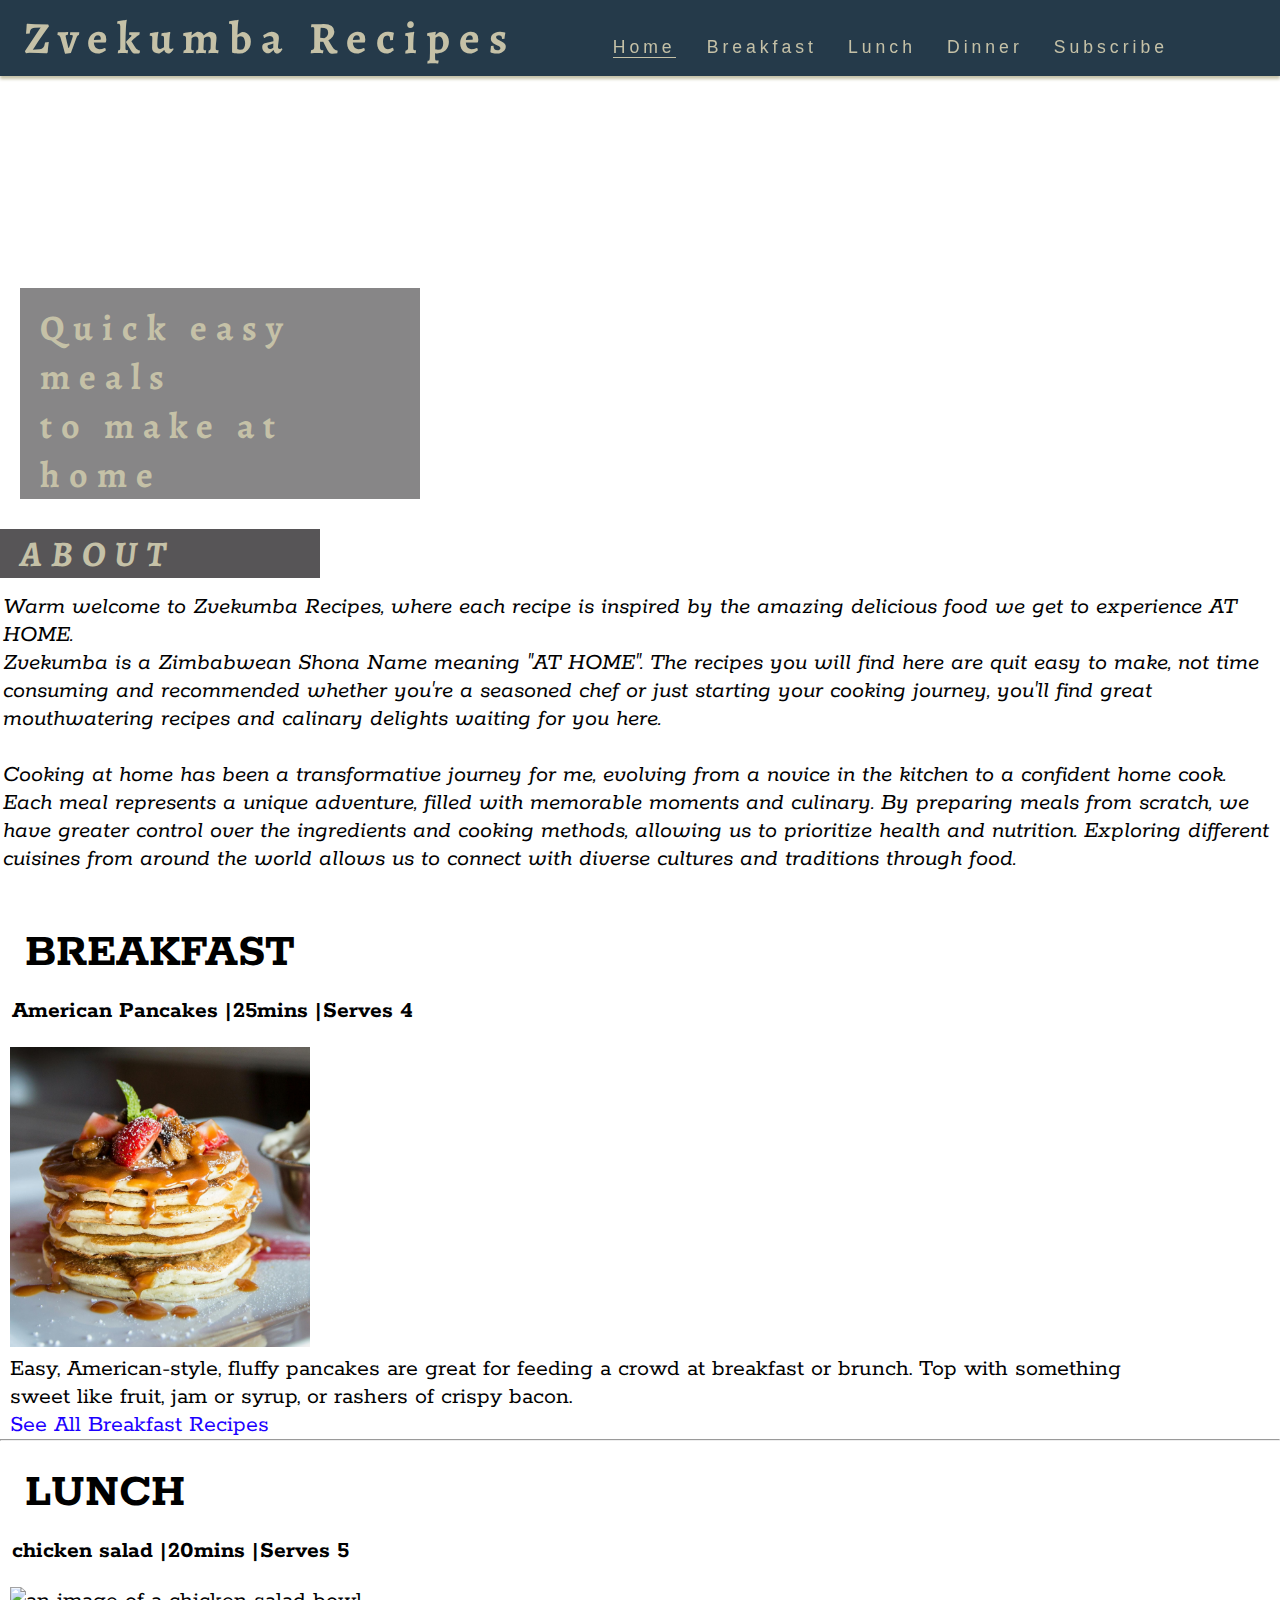
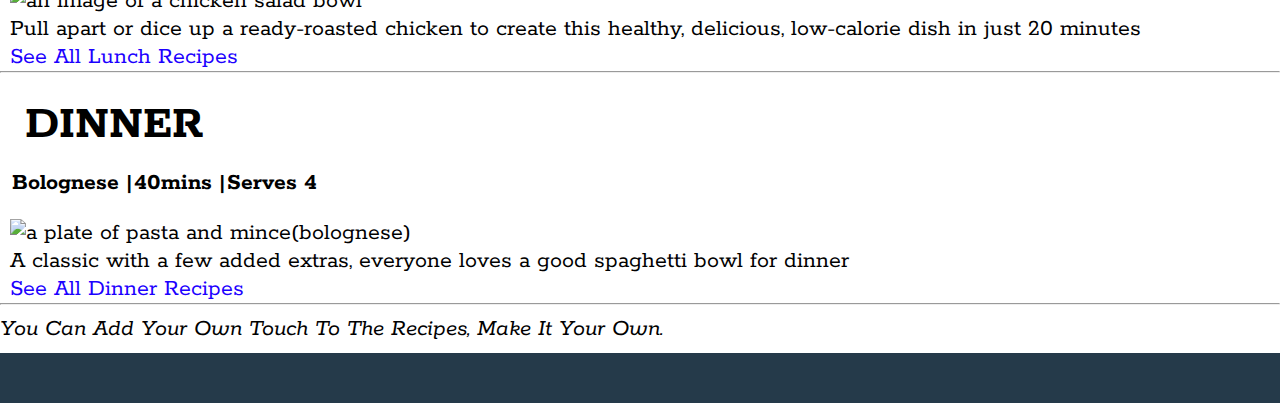
==== commit d87b31a0: "remove a paragraph" ====
--- a/index.html
+++ b/index.html
@@ -59,11 +59,8 @@
                 <br>
                 <p>Cooking at home has been a transformative journey for me, evolving from a novice in the kitchen to a
                     confident home cook. Each meal represents a unique adventure, filled with memorable moments and
-                    culinary
-                    discoveries.</p>
-                <br>
-                <p>Cooking at home not only satisfies the taste buds but also nourishes the body and soul. By preparing
-                    meals from scratch, we have greater control over the ingredients and cooking methods, allowing us to
+                    culinary.
+                    By preparing meals from scratch, we have greater control over the ingredients and cooking methods, allowing us to
                     prioritize health and nutrition.
                     Exploring different cuisines from around the world allows us to connect with diverse cultures and
                     traditions through food. </p>
@@ -94,7 +91,7 @@
                     <th>Serves 5</th>
                 </tr>
             </table>
-            <img src="assets/images/amin-ramezani-PipzrGSil-c-unsplash.jpg" alt="an image of a chicken salad bowl"
+            <img src="assets/images/amin-ramezani-PipzrGSil-c-unsplash.webp" alt="an image of a chicken salad bowl"
                 class="menu-img">
             <p>Pull apart or dice up a ready-roasted chicken to create this healthy, delicious, low-calorie dish in just
                 20 minutes</p>
@@ -110,7 +107,7 @@
                     <th>Serves 4</th>
                 </tr>
             </table>
-            <img src="assets/images/emanuel-ekstrom-_CO7YZ501g4-unsplash.jpg"
+            <img src="assets/images/emanuel-ekstrom-_CO7YZ501g4-unsplash.webp"
                 alt="a plate of pasta and mince(bolognese)" class="menu-img">
             <p>A classic with a few added extras, everyone loves a good spaghetti bowl for dinner</p>
             <a href="breakfast.html">See All Dinner Recipes</a>
--- a/assets/css/style.css
+++ b/assets/css/style.css
@@ -106,7 +106,7 @@
 #hero {
     height: 450px;
     width: 100%;
-    background: url("../images/pexels-jonathanborba-2983101.jpg") no-repeat right center/cover;
+    background: url("../images/pexels-jonathanborba-2983101.webp") no-repeat right center/cover;
     position: relative;
 }
 
@@ -128,7 +128,7 @@
 
 /*About styles */
 #about>h2 {
-    background-color: rgba(15, 13, 15, 0.6);
+    background-color: rgba(15, 13, 15, 0.7);
     font-style: italic;
     padding-left: 20px;
     width: 60%;
